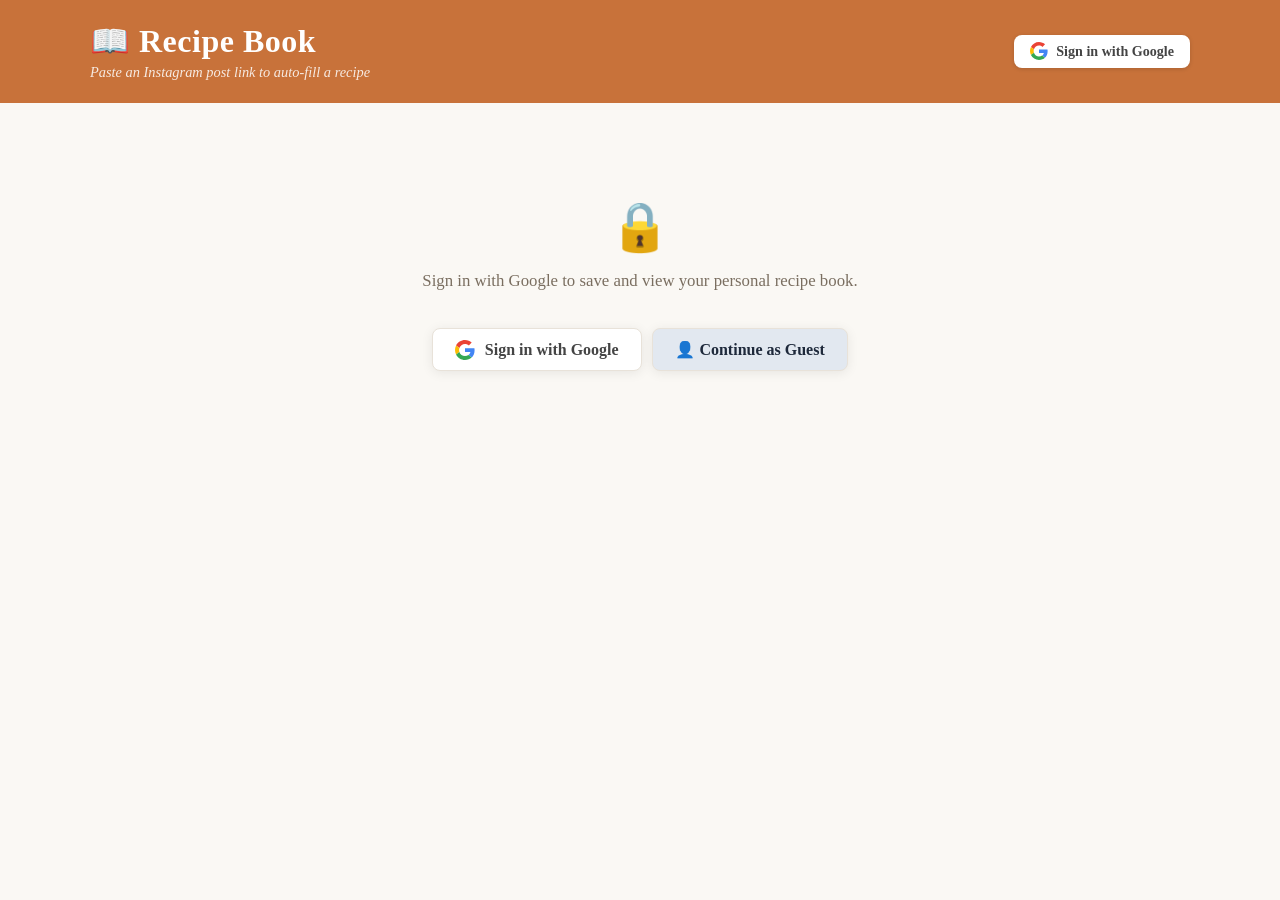
==== templates/index.html @ f4c24b0e "Flatten project structure: move recipebook/ contents to root Removed the leftover CLion nesting — al" ====
<!DOCTYPE html>
<html lang="en">
<head>
  <meta charset="UTF-8" />
  <meta name="viewport" content="width=device-width, initial-scale=1.0" />
  <title>Recipe Book</title>
  <link rel="stylesheet" href="/static/style.css" />
</head>
<body>

  <header>
    <div class="header-inner">
      <div class="header-left">
        <h1>📖 Recipe Book</h1>
        <p class="subtitle">Paste an Instagram post link to auto-fill a recipe</p>
      </div>
      <div class="header-right" id="auth-area">
        <!-- filled by JS -->
      </div>
    </div>
  </header>

  <main>
    <!-- Logged-out banner -->
    <div id="logged-out-banner" class="logged-out-banner" hidden>
      <div class="banner-icon">🔒</div>
      <p>Sign in with Google to save and view your personal recipe book.</p>

      <div style="display: flex; gap: 10px; justify-content: center; margin-top: 15px; flex-wrap: wrap;">
        <a class="google-btn" href="/auth/login">
          <img src="/static/google-icon.svg" alt="" width="20" height="20" />
          Sign in with Google
        </a>

        <a class="google-btn" href="/auth/guest" style="background-color: #e2e8f0; color: #1e293b; text-decoration: none;">
          👤 Continue as Guest
        </a>
      </div>
    </div>

    <!-- Add recipe form (only shown when logged in) -->
    <section class="add-section" id="add-section" hidden>
      <form id="add-form">
        <div class="input-row">
          <input
            id="url-input"
            type="url"
            placeholder="https://www.instagram.com/p/..."
            autocomplete="off"
            required
          />
          <button type="submit" id="add-btn">
            <span class="btn-label">Add Recipe</span>
            <span class="btn-spinner" hidden>⏳</span>
          </button>
        </div>
        <p id="add-error" class="error-msg" hidden></p>
      </form>
    </section>

    <!-- Empty state -->
    <div id="empty-state" class="empty-state" hidden>
      <div class="empty-icon">🥘</div>
      <p>No recipes yet. Paste an Instagram link above to get started!</p>
    </div>

    <!-- Recipe grid -->
    <section id="grid" class="recipe-grid"></section>
  </main>

  <!-- Modal -->
  <div id="modal-overlay" class="modal-overlay" hidden>
    <div class="modal" role="dialog" aria-modal="true">
      <button class="modal-close" id="modal-close" aria-label="Close">✕</button>
      <div id="modal-content"></div>
    </div>
  </div>

  <script src="/static/script.js"></script>
</body>
</html>
---- static/style.css ----
*, *::before, *::after { box-sizing: border-box; margin: 0; padding: 0; }
[hidden] { display: none !important; }

:root {
  --bg: #faf8f4;
  --surface: #ffffff;
  --border: #e8e2d9;
  --accent: #c8723a;
  --accent-dark: #a85a26;
  --text: #2c2416;
  --muted: #7a6e60;
  --radius: 14px;
  --shadow: 0 2px 12px rgba(0,0,0,.08);
  --shadow-lg: 0 8px 32px rgba(0,0,0,.14);
}

body {
  font-family: 'Georgia', serif;
  background: var(--bg);
  color: var(--text);
  min-height: 100vh;
}

/* ── Header ── */
header {
  background: var(--accent);
  color: #fff;
  padding: 1.4rem 2rem;
}
.header-inner {
  max-width: 1100px;
  margin: 0 auto;
  display: flex;
  align-items: center;
  justify-content: space-between;
  gap: 1rem;
  flex-wrap: wrap;
}
.header-left { display: flex; flex-direction: column; gap: .2rem; }
header h1 { font-size: 2rem; letter-spacing: .5px; }
.subtitle { font-size: .9rem; opacity: .85; font-style: italic; }

/* ── Auth area (header right) ── */
.header-right { display: flex; align-items: center; }

.user-chip {
  display: flex;
  align-items: center;
  gap: .6rem;
  background: rgba(255,255,255,.18);
  border-radius: 999px;
  padding: .4rem .9rem .4rem .4rem;
}
.user-chip img {
  width: 32px;
  height: 32px;
  border-radius: 50%;
  border: 2px solid rgba(255,255,255,.5);
  object-fit: cover;
}
.user-chip .user-name {
  font-size: .88rem;
  font-weight: bold;
  color: #fff;
  max-width: 140px;
  overflow: hidden;
  text-overflow: ellipsis;
  white-space: nowrap;
}
.logout-btn {
  margin-left: .5rem;
  background: rgba(255,255,255,.22);
  border: 1px solid rgba(255,255,255,.35);
  color: #fff;
  border-radius: 6px;
  padding: .3rem .75rem;
  font-size: .8rem;
  cursor: pointer;
  text-decoration: none;
  transition: background .15s;
}
.logout-btn:hover { background: rgba(255,255,255,.35); }

.header-login-btn {
  display: flex;
  align-items: center;
  gap: .5rem;
  background: #fff;
  color: #444;
  border-radius: 8px;
  padding: .45rem 1rem;
  font-size: .88rem;
  font-weight: bold;
  text-decoration: none;
  box-shadow: 0 1px 4px rgba(0,0,0,.15);
  transition: box-shadow .15s;
}
.header-login-btn:hover { box-shadow: 0 2px 8px rgba(0,0,0,.22); }

/* ── Logged-out banner ── */
main { max-width: 1100px; margin: 0 auto; padding: 2rem 1.5rem; }

.logged-out-banner {
  text-align: center;
  padding: 4rem 1rem;
  display: flex;
  flex-direction: column;
  align-items: center;
  gap: 1rem;
}
.banner-icon { font-size: 3rem; }
.logged-out-banner p { color: var(--muted); font-size: 1.05rem; }

.google-btn {
  display: inline-flex;
  align-items: center;
  gap: .6rem;
  background: #fff;
  color: #444;
  border: 1px solid var(--border);
  border-radius: 8px;
  padding: .65rem 1.4rem;
  font-size: 1rem;
  font-weight: bold;
  text-decoration: none;
  box-shadow: var(--shadow);
  transition: box-shadow .15s;
  margin-top: .4rem;
  font-family: inherit;
}
.google-btn:hover { box-shadow: var(--shadow-lg); }

/* ── Add form ── */
.add-section {
  background: var(--surface);
  border: 1px solid var(--border);
  border-radius: var(--radius);
  padding: 1.4rem 1.6rem;
  margin-bottom: 2rem;
  box-shadow: var(--shadow);
}

.input-row { display: flex; gap: .75rem; }

.input-row input {
  flex: 1;
  padding: .75rem 1rem;
  border: 1.5px solid var(--border);
  border-radius: 8px;
  font-size: 1rem;
  font-family: monospace;
  background: var(--bg);
  color: var(--text);
  transition: border-color .2s;
}
.input-row input:focus { outline: none; border-color: var(--accent); }

.input-row button {
  padding: .75rem 1.4rem;
  background: var(--accent);
  color: #fff;
  border: none;
  border-radius: 8px;
  font-size: 1rem;
  cursor: pointer;
  white-space: nowrap;
  transition: background .2s;
}
.input-row button:hover { background: var(--accent-dark); }
.input-row button:disabled { opacity: .6; cursor: not-allowed; }

.error-msg { color: #c0392b; margin-top: .6rem; font-size: .9rem; }

/* ── Empty state ── */
.empty-state { text-align: center; padding: 4rem 1rem; color: var(--muted); }
.empty-icon { font-size: 3rem; margin-bottom: .8rem; }

/* ── Recipe grid ── */
.recipe-grid {
  display: grid;
  grid-template-columns: repeat(auto-fill, minmax(280px, 1fr));
  gap: 1.5rem;
}

/* ── Card ── */
.card {
  background: var(--surface);
  border: 1px solid var(--border);
  border-radius: var(--radius);
  overflow: hidden;
  box-shadow: var(--shadow);
  cursor: pointer;
  transition: transform .18s, box-shadow .18s;
  display: flex;
  flex-direction: column;
}
.card:hover { transform: translateY(-3px); box-shadow: var(--shadow-lg); }

.card-thumb {
  width: 100%; aspect-ratio: 1/1; object-fit: cover;
  display: block; background: var(--border);
}
.card-thumb-placeholder {
  width: 100%; aspect-ratio: 1/1;
  display: flex; align-items: center; justify-content: center;
  font-size: 3rem; background: #f0ebe3; color: var(--border);
}

.card-body {
  padding: 1rem 1.1rem 1.1rem;
  flex: 1; display: flex; flex-direction: column; gap: .4rem;
}
.card-title { font-size: 1.05rem; font-weight: bold; line-height: 1.3; }
.card-meta  { font-size: .8rem; color: var(--muted); font-style: italic; }
.card-counts { font-size: .82rem; color: var(--muted); margin-top: auto; padding-top: .6rem; }
.card-delete {
  align-self: flex-end; margin-top: .3rem; background: none; border: none;
  color: #bbb; font-size: .85rem; cursor: pointer; padding: 0; transition: color .15s;
}
.card-delete:hover { color: #c0392b; }

/* ── Modal ── */
.modal-overlay {
  position: fixed; inset: 0; background: rgba(0,0,0,.45);
  display: flex; align-items: center; justify-content: center;
  z-index: 100; padding: 1rem;
}
.modal-overlay[hidden] { display: none; }

.modal {
  background: var(--surface); border-radius: var(--radius);
  max-width: 780px; width: 100%; max-height: 90vh; overflow-y: auto;
  box-shadow: var(--shadow-lg); position: relative; padding: 2rem;
}
.modal-close {
  position: sticky; top: 0; float: right;
  background: var(--bg); border: 1px solid var(--border); border-radius: 50%;
  width: 2rem; height: 2rem; font-size: .9rem; cursor: pointer; color: var(--muted);
  display: flex; align-items: center; justify-content: center;
  transition: background .15s; margin-left: 1rem; margin-bottom: .5rem;
}
.modal-close:hover { background: #fee; color: #c0392b; }

/* ── Modal content ── */
.modal-inner { display: flex; gap: 1.8rem; flex-wrap: wrap; }
.modal-image { flex: 0 0 280px; max-width: 100%; }
.modal-image img { width: 100%; border-radius: 10px; object-fit: cover; }
.modal-image .modal-img-placeholder {
  width: 100%; aspect-ratio: 1/1; background: #f0ebe3; border-radius: 10px;
  display: flex; align-items: center; justify-content: center; font-size: 4rem;
}
.modal-details { flex: 1; min-width: 220px; }
.modal-title { font-size: 1.5rem; font-weight: bold; margin-bottom: .3rem; line-height: 1.25; }
.modal-author { font-size: .85rem; color: var(--muted); font-style: italic; margin-bottom: 1.2rem; }
.modal-author a { color: var(--accent); text-decoration: none; }
.modal-author a:hover { text-decoration: underline; }
.modal-section-title {
  font-size: .75rem; text-transform: uppercase; letter-spacing: 1.5px;
  color: var(--muted); margin-bottom: .5rem; margin-top: 1.2rem;
}

.ingredients-list { list-style: none; display: flex; flex-direction: column; gap: .35rem; }
.ingredients-list li::before { content: '•'; color: var(--accent); font-weight: bold; margin-right: .5rem; }

.steps-list {
  list-style: none; counter-reset: steps;
  display: flex; flex-direction: column; gap: .7rem;
}
.steps-list li { counter-increment: steps; display: flex; gap: .75rem; line-height: 1.5; }
.steps-list li::before {
  content: counter(steps); flex-shrink: 0;
  width: 1.6rem; height: 1.6rem; background: var(--accent); color: #fff;
  border-radius: 50%; font-size: .75rem;
  display: flex; align-items: center; justify-content: center; margin-top: .1rem;
}

.raw-caption {
  font-size: .82rem; color: var(--muted); white-space: pre-wrap;
  background: var(--bg); border: 1px solid var(--border); border-radius: 8px;
  padding: .8rem; max-height: 200px; overflow-y: auto; line-height: 1.6;
}
details > summary {
  cursor: pointer; font-size: .8rem; color: var(--muted);
  margin-top: 1.4rem; user-select: none;
}

/* ── Spinner ── */
@keyframes spin { to { transform: rotate(360deg); } }
.spinning { display: inline-block; animation: spin 1s linear infinite; }

/* ── Responsive ── */
@media (max-width: 600px) {
  .modal-inner { flex-direction: column; }
  .modal-image { flex: none; width: 100%; }
  header h1 { font-size: 1.6rem; }
  .header-inner { flex-direction: column; align-items: flex-start; }
}
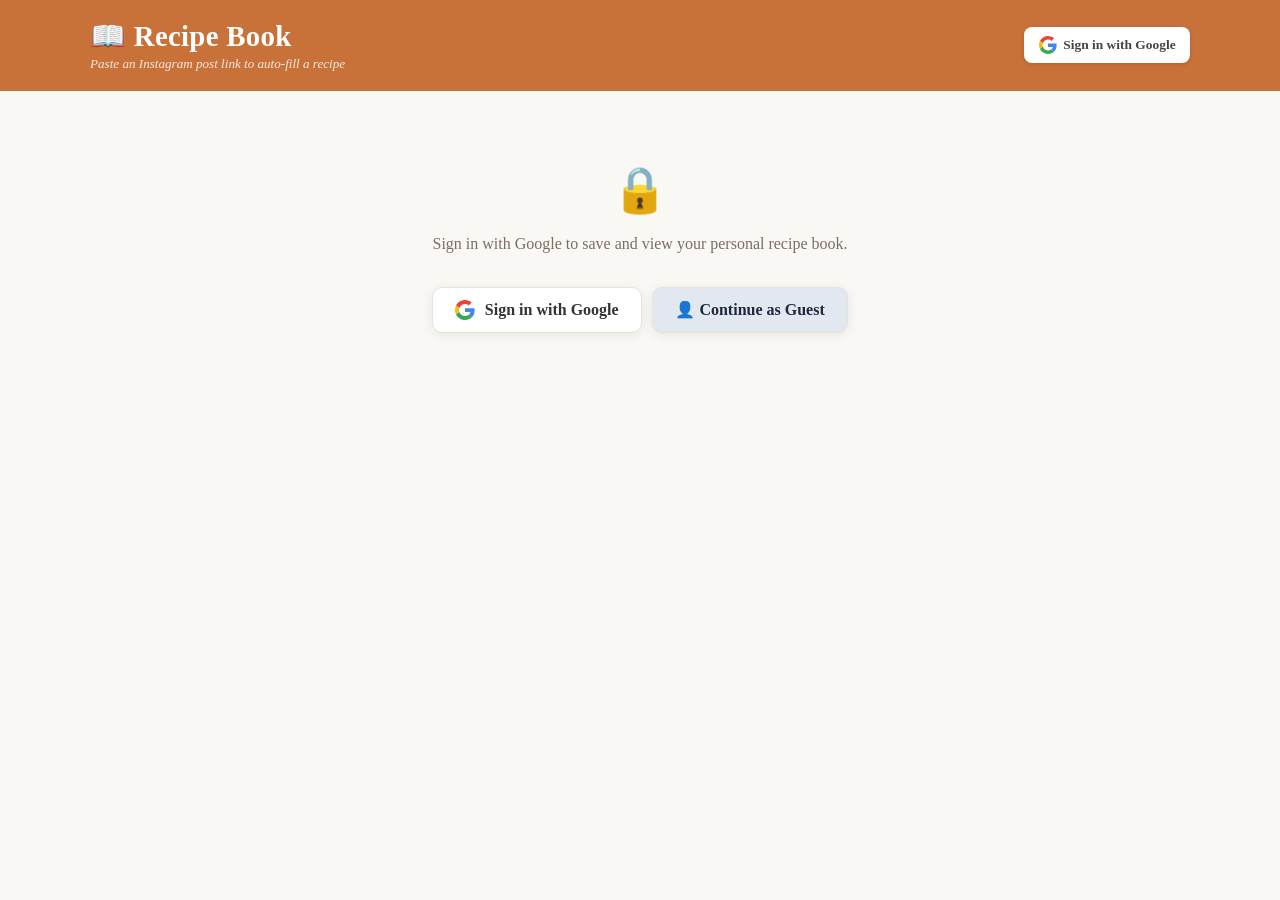
==== commit 8e319610: "Improve mobile layout for iPhone users - viewport-fit=cover + safe-area-inset padding for notch/Dyna" ====
--- a/templates/index.html
+++ b/templates/index.html
@@ -2,7 +2,10 @@
 <html lang="en">
 <head>
   <meta charset="UTF-8" />
-  <meta name="viewport" content="width=device-width, initial-scale=1.0" />
+  <meta name="viewport" content="width=device-width, initial-scale=1.0, viewport-fit=cover" />
+  <meta name="apple-mobile-web-app-capable" content="yes" />
+  <meta name="apple-mobile-web-app-status-bar-style" content="default" />
+  <meta name="theme-color" content="#c8723a" />
   <title>Recipe Book</title>
   <link rel="stylesheet" href="/static/style.css" />
 </head>
--- a/static/style.css
+++ b/static/style.css
@@ -12,20 +12,32 @@
   --radius: 14px;
   --shadow: 0 2px 12px rgba(0,0,0,.08);
   --shadow-lg: 0 8px 32px rgba(0,0,0,.14);
-}
+  /* iPhone safe areas */
+  --safe-top:    env(safe-area-inset-top, 0px);
+  --safe-bottom: env(safe-area-inset-bottom, 0px);
+  --safe-left:   env(safe-area-inset-left, 0px);
+  --safe-right:  env(safe-area-inset-right, 0px);
+}
+
+html { -webkit-text-size-adjust: 100%; }
 
 body {
   font-family: 'Georgia', serif;
   background: var(--bg);
   color: var(--text);
   min-height: 100vh;
+  /* prevent horizontal scroll on mobile */
+  overflow-x: hidden;
 }
 
 /* ── Header ── */
 header {
   background: var(--accent);
   color: #fff;
-  padding: 1.4rem 2rem;
+  padding: 1.2rem 1.5rem;
+  padding-top: calc(1.2rem + var(--safe-top));
+  padding-left:  calc(1.5rem + var(--safe-left));
+  padding-right: calc(1.5rem + var(--safe-right));
 }
 .header-inner {
   max-width: 1100px;
@@ -33,153 +45,145 @@
   display: flex;
   align-items: center;
   justify-content: space-between;
-  gap: 1rem;
-  flex-wrap: wrap;
-}
-.header-left { display: flex; flex-direction: column; gap: .2rem; }
-header h1 { font-size: 2rem; letter-spacing: .5px; }
-.subtitle { font-size: .9rem; opacity: .85; font-style: italic; }
-
-/* ── Auth area (header right) ── */
-.header-right { display: flex; align-items: center; }
+  gap: .75rem;
+}
+.header-left { display: flex; flex-direction: column; gap: .15rem; min-width: 0; }
+header h1 { font-size: 1.8rem; letter-spacing: .3px; white-space: nowrap; }
+.subtitle { font-size: .82rem; opacity: .85; font-style: italic; }
+
+/* ── Auth area ── */
+.header-right { display: flex; align-items: center; flex-shrink: 0; gap: .4rem; }
 
 .user-chip {
   display: flex;
   align-items: center;
-  gap: .6rem;
+  gap: .5rem;
   background: rgba(255,255,255,.18);
   border-radius: 999px;
-  padding: .4rem .9rem .4rem .4rem;
+  padding: .35rem .75rem .35rem .35rem;
 }
 .user-chip img {
-  width: 32px;
-  height: 32px;
+  width: 30px; height: 30px;
   border-radius: 50%;
   border: 2px solid rgba(255,255,255,.5);
   object-fit: cover;
+  flex-shrink: 0;
 }
 .user-chip .user-name {
-  font-size: .88rem;
-  font-weight: bold;
-  color: #fff;
-  max-width: 140px;
-  overflow: hidden;
-  text-overflow: ellipsis;
-  white-space: nowrap;
+  font-size: .82rem; font-weight: bold; color: #fff;
+  max-width: 120px; overflow: hidden;
+  text-overflow: ellipsis; white-space: nowrap;
 }
 .logout-btn {
-  margin-left: .5rem;
   background: rgba(255,255,255,.22);
   border: 1px solid rgba(255,255,255,.35);
-  color: #fff;
-  border-radius: 6px;
-  padding: .3rem .75rem;
-  font-size: .8rem;
-  cursor: pointer;
-  text-decoration: none;
+  color: #fff; border-radius: 6px;
+  padding: .4rem .7rem; font-size: .78rem;
+  cursor: pointer; text-decoration: none;
   transition: background .15s;
+  white-space: nowrap;
+  /* min tap target */
+  min-height: 36px; display: flex; align-items: center;
 }
 .logout-btn:hover { background: rgba(255,255,255,.35); }
 
 .header-login-btn {
-  display: flex;
-  align-items: center;
-  gap: .5rem;
-  background: #fff;
-  color: #444;
-  border-radius: 8px;
-  padding: .45rem 1rem;
-  font-size: .88rem;
-  font-weight: bold;
+  display: flex; align-items: center; gap: .4rem;
+  background: #fff; color: #444;
+  border-radius: 8px; padding: .4rem .9rem;
+  font-size: .84rem; font-weight: bold;
   text-decoration: none;
   box-shadow: 0 1px 4px rgba(0,0,0,.15);
-  transition: box-shadow .15s;
-}
-.header-login-btn:hover { box-shadow: 0 2px 8px rgba(0,0,0,.22); }
+  white-space: nowrap;
+  min-height: 36px;
+}
+
+/* ── Main content ── */
+main {
+  max-width: 1100px;
+  margin: 0 auto;
+  padding: 1.5rem 1rem;
+  padding-left:  calc(1rem + var(--safe-left));
+  padding-right: calc(1rem + var(--safe-right));
+  padding-bottom: calc(1.5rem + var(--safe-bottom));
+}
 
 /* ── Logged-out banner ── */
-main { max-width: 1100px; margin: 0 auto; padding: 2rem 1.5rem; }
-
 .logged-out-banner {
   text-align: center;
-  padding: 4rem 1rem;
-  display: flex;
-  flex-direction: column;
-  align-items: center;
-  gap: 1rem;
-}
-.banner-icon { font-size: 3rem; }
-.logged-out-banner p { color: var(--muted); font-size: 1.05rem; }
+  padding: 3rem 1rem;
+  display: flex; flex-direction: column; align-items: center; gap: 1rem;
+}
+.banner-icon { font-size: 2.8rem; }
+.logged-out-banner p { color: var(--muted); font-size: 1rem; line-height: 1.5; }
 
 .google-btn {
-  display: inline-flex;
-  align-items: center;
-  gap: .6rem;
-  background: #fff;
-  color: #444;
-  border: 1px solid var(--border);
-  border-radius: 8px;
-  padding: .65rem 1.4rem;
-  font-size: 1rem;
-  font-weight: bold;
+  display: inline-flex; align-items: center; gap: .6rem;
+  background: #fff; color: #333;
+  border: 1px solid var(--border); border-radius: 10px;
+  padding: .75rem 1.4rem;
+  font-size: 1rem; font-weight: bold;
   text-decoration: none;
   box-shadow: var(--shadow);
-  transition: box-shadow .15s;
-  margin-top: .4rem;
+  /* min tap target 44px */
+  min-height: 44px;
   font-family: inherit;
-}
-.google-btn:hover { box-shadow: var(--shadow-lg); }
+  -webkit-tap-highlight-color: transparent;
+}
+.google-btn:active { opacity: .85; }
 
 /* ── Add form ── */
 .add-section {
   background: var(--surface);
   border: 1px solid var(--border);
   border-radius: var(--radius);
-  padding: 1.4rem 1.6rem;
-  margin-bottom: 2rem;
+  padding: 1.1rem 1.2rem;
+  margin-bottom: 1.5rem;
   box-shadow: var(--shadow);
 }
 
-.input-row { display: flex; gap: .75rem; }
+.input-row { display: flex; gap: .6rem; }
 
 .input-row input {
   flex: 1;
-  padding: .75rem 1rem;
+  padding: .8rem 1rem;
   border: 1.5px solid var(--border);
   border-radius: 8px;
-  font-size: 1rem;
+  /* 16px minimum prevents iOS zoom-on-focus */
+  font-size: 16px;
   font-family: monospace;
   background: var(--bg);
   color: var(--text);
   transition: border-color .2s;
+  min-width: 0;
 }
 .input-row input:focus { outline: none; border-color: var(--accent); }
 
 .input-row button {
-  padding: .75rem 1.4rem;
-  background: var(--accent);
-  color: #fff;
-  border: none;
-  border-radius: 8px;
-  font-size: 1rem;
-  cursor: pointer;
+  padding: .8rem 1.2rem;
+  background: var(--accent); color: #fff;
+  border: none; border-radius: 8px;
+  font-size: .95rem; cursor: pointer;
   white-space: nowrap;
+  min-height: 44px;
   transition: background .2s;
-}
-.input-row button:hover { background: var(--accent-dark); }
+  -webkit-tap-highlight-color: transparent;
+}
+.input-row button:hover  { background: var(--accent-dark); }
+.input-row button:active { opacity: .85; }
 .input-row button:disabled { opacity: .6; cursor: not-allowed; }
 
 .error-msg { color: #c0392b; margin-top: .6rem; font-size: .9rem; }
 
 /* ── Empty state ── */
-.empty-state { text-align: center; padding: 4rem 1rem; color: var(--muted); }
-.empty-icon { font-size: 3rem; margin-bottom: .8rem; }
+.empty-state { text-align: center; padding: 3rem 1rem; color: var(--muted); }
+.empty-icon { font-size: 2.8rem; margin-bottom: .8rem; }
 
 /* ── Recipe grid ── */
 .recipe-grid {
   display: grid;
-  grid-template-columns: repeat(auto-fill, minmax(280px, 1fr));
-  gap: 1.5rem;
+  grid-template-columns: repeat(auto-fill, minmax(260px, 1fr));
+  gap: 1.2rem;
 }
 
 /* ── Card ── */
@@ -191,10 +195,13 @@
   box-shadow: var(--shadow);
   cursor: pointer;
   transition: transform .18s, box-shadow .18s;
-  display: flex;
-  flex-direction: column;
-}
-.card:hover { transform: translateY(-3px); box-shadow: var(--shadow-lg); }
+  display: flex; flex-direction: column;
+  -webkit-tap-highlight-color: transparent;
+}
+@media (hover: hover) {
+  .card:hover { transform: translateY(-3px); box-shadow: var(--shadow-lg); }
+}
+.card:active { opacity: .92; }
 
 .card-thumb {
   width: 100%; aspect-ratio: 1/1; object-fit: cover;
@@ -203,95 +210,194 @@
 .card-thumb-placeholder {
   width: 100%; aspect-ratio: 1/1;
   display: flex; align-items: center; justify-content: center;
-  font-size: 3rem; background: #f0ebe3; color: var(--border);
-}
-
+  font-size: 3rem; background: #f0ebe3;
+}
 .card-body {
-  padding: 1rem 1.1rem 1.1rem;
-  flex: 1; display: flex; flex-direction: column; gap: .4rem;
-}
-.card-title { font-size: 1.05rem; font-weight: bold; line-height: 1.3; }
-.card-meta  { font-size: .8rem; color: var(--muted); font-style: italic; }
-.card-counts { font-size: .82rem; color: var(--muted); margin-top: auto; padding-top: .6rem; }
+  padding: .9rem 1rem 1rem;
+  flex: 1; display: flex; flex-direction: column; gap: .35rem;
+}
+.card-title  { font-size: 1rem; font-weight: bold; line-height: 1.3; }
+.card-meta   { font-size: .78rem; color: var(--muted); font-style: italic; }
+.card-counts { font-size: .78rem; color: var(--muted); margin-top: auto; padding-top: .5rem; }
 .card-delete {
-  align-self: flex-end; margin-top: .3rem; background: none; border: none;
-  color: #bbb; font-size: .85rem; cursor: pointer; padding: 0; transition: color .15s;
+  align-self: flex-end; margin-top: .3rem;
+  background: none; border: none; color: #bbb;
+  font-size: .82rem; cursor: pointer; padding: 4px;
+  /* big enough tap target */
+  min-width: 44px; min-height: 32px;
+  display: flex; align-items: center; justify-content: flex-end;
+  -webkit-tap-highlight-color: transparent;
 }
 .card-delete:hover { color: #c0392b; }
 
 /* ── Modal ── */
 .modal-overlay {
-  position: fixed; inset: 0; background: rgba(0,0,0,.45);
+  position: fixed; inset: 0;
+  background: rgba(0,0,0,.5);
+  display: flex; align-items: flex-end;   /* bottom-sheet on mobile */
+  justify-content: center;
+  z-index: 100;
+  /* let content scroll, not this layer */
+  overscroll-behavior: contain;
+}
+
+.modal {
+  background: var(--surface);
+  width: 100%;
+  max-height: 92dvh;           /* dynamic viewport height (iOS Safari) */
+  overflow-y: auto;
+  -webkit-overflow-scrolling: touch;
+  border-radius: var(--radius) var(--radius) 0 0;
+  box-shadow: var(--shadow-lg);
+  position: relative;
+  padding: 1.2rem 1.2rem calc(1.2rem + var(--safe-bottom));
+  overscroll-behavior: contain;
+}
+
+/* drag handle hint */
+.modal::before {
+  content: '';
+  display: block;
+  width: 36px; height: 4px;
+  background: var(--border);
+  border-radius: 2px;
+  margin: 0 auto .8rem;
+}
+
+.modal-close {
+  position: absolute; top: 1rem; right: 1rem;
+  background: var(--bg); border: 1px solid var(--border);
+  border-radius: 50%;
+  /* 44×44 tap target */
+  width: 2.4rem; height: 2.4rem;
+  font-size: .9rem; cursor: pointer; color: var(--muted);
   display: flex; align-items: center; justify-content: center;
-  z-index: 100; padding: 1rem;
-}
-.modal-overlay[hidden] { display: none; }
-
-.modal {
-  background: var(--surface); border-radius: var(--radius);
-  max-width: 780px; width: 100%; max-height: 90vh; overflow-y: auto;
-  box-shadow: var(--shadow-lg); position: relative; padding: 2rem;
-}
-.modal-close {
-  position: sticky; top: 0; float: right;
-  background: var(--bg); border: 1px solid var(--border); border-radius: 50%;
-  width: 2rem; height: 2rem; font-size: .9rem; cursor: pointer; color: var(--muted);
-  display: flex; align-items: center; justify-content: center;
-  transition: background .15s; margin-left: 1rem; margin-bottom: .5rem;
-}
-.modal-close:hover { background: #fee; color: #c0392b; }
+  -webkit-tap-highlight-color: transparent;
+}
+.modal-close:active { background: #fee; color: #c0392b; }
 
 /* ── Modal content ── */
-.modal-inner { display: flex; gap: 1.8rem; flex-wrap: wrap; }
-.modal-image { flex: 0 0 280px; max-width: 100%; }
+.modal-inner { display: flex; gap: 1.5rem; flex-wrap: wrap; margin-top: .5rem; }
+.modal-image { flex: 0 0 240px; max-width: 100%; }
 .modal-image img { width: 100%; border-radius: 10px; object-fit: cover; }
 .modal-image .modal-img-placeholder {
-  width: 100%; aspect-ratio: 1/1; background: #f0ebe3; border-radius: 10px;
-  display: flex; align-items: center; justify-content: center; font-size: 4rem;
-}
-.modal-details { flex: 1; min-width: 220px; }
-.modal-title { font-size: 1.5rem; font-weight: bold; margin-bottom: .3rem; line-height: 1.25; }
-.modal-author { font-size: .85rem; color: var(--muted); font-style: italic; margin-bottom: 1.2rem; }
+  width: 100%; aspect-ratio: 1/1; background: #f0ebe3;
+  border-radius: 10px; display: flex;
+  align-items: center; justify-content: center; font-size: 4rem;
+}
+.modal-details { flex: 1; min-width: 200px; }
+.modal-title  { font-size: 1.35rem; font-weight: bold; margin-bottom: .25rem; line-height: 1.25; }
+.modal-author { font-size: .82rem; color: var(--muted); font-style: italic; margin-bottom: 1rem; }
 .modal-author a { color: var(--accent); text-decoration: none; }
-.modal-author a:hover { text-decoration: underline; }
+
+/* ── Recipe sections ── */
+.recipe-two-col {
+  display: grid;
+  grid-template-columns: 1fr 1fr;
+  gap: 1rem;
+  margin-top: .5rem;
+}
+.recipe-section {
+  background: var(--bg);
+  border: 1px solid var(--border);
+  border-radius: 10px;
+  padding: .9rem 1rem;
+}
 .modal-section-title {
-  font-size: .75rem; text-transform: uppercase; letter-spacing: 1.5px;
-  color: var(--muted); margin-bottom: .5rem; margin-top: 1.2rem;
-}
-
-.ingredients-list { list-style: none; display: flex; flex-direction: column; gap: .35rem; }
-.ingredients-list li::before { content: '•'; color: var(--accent); font-weight: bold; margin-right: .5rem; }
-
-.steps-list {
-  list-style: none; counter-reset: steps;
-  display: flex; flex-direction: column; gap: .7rem;
-}
-.steps-list li { counter-increment: steps; display: flex; gap: .75rem; line-height: 1.5; }
-.steps-list li::before {
-  content: counter(steps); flex-shrink: 0;
-  width: 1.6rem; height: 1.6rem; background: var(--accent); color: #fff;
-  border-radius: 50%; font-size: .75rem;
-  display: flex; align-items: center; justify-content: center; margin-top: .1rem;
+  font-size: .68rem; text-transform: uppercase; letter-spacing: 1.4px;
+  color: var(--muted); margin-bottom: .75rem; font-family: sans-serif;
+}
+
+/* Ingredients */
+.ingredients-list { list-style: none; display: flex; flex-direction: column; gap: .4rem; }
+.ingredients-list li {
+  display: flex; align-items: baseline; gap: .45rem;
+  font-size: .9rem; line-height: 1.45;
+}
+.ingredients-list li::before { content: '•'; color: var(--accent); font-weight: bold; flex-shrink: 0; }
+.ingredients-list li.ing-subsection {
+  font-weight: bold; color: var(--accent-dark);
+  font-size: .75rem; text-transform: uppercase; letter-spacing: .8px;
+  margin-top: .6rem; padding-top: .6rem;
+  border-top: 1px solid var(--border);
+}
+.ingredients-list li.ing-subsection::before { content: ''; }
+
+/* Steps */
+.steps-list { list-style: none; display: flex; flex-direction: column; gap: .75rem; }
+.steps-list li { display: flex; gap: .7rem; line-height: 1.5; font-size: .9rem; }
+.step-num {
+  flex-shrink: 0;
+  width: 1.55rem; height: 1.55rem;
+  background: var(--accent); color: #fff; border-radius: 50%;
+  font-size: .7rem; font-family: sans-serif;
+  display: flex; align-items: center; justify-content: center;
+  margin-top: .15rem;
+}
+.steps-list li.step-subsection {
+  font-weight: bold; color: var(--accent-dark);
+  font-size: .75rem; text-transform: uppercase; letter-spacing: .8px;
+  margin-top: .6rem; padding-top: .6rem;
+  border-top: 1px solid var(--border);
 }
 
 .raw-caption {
   font-size: .82rem; color: var(--muted); white-space: pre-wrap;
   background: var(--bg); border: 1px solid var(--border); border-radius: 8px;
-  padding: .8rem; max-height: 200px; overflow-y: auto; line-height: 1.6;
+  padding: .8rem; max-height: 180px; overflow-y: auto; line-height: 1.6;
 }
 details > summary {
   cursor: pointer; font-size: .8rem; color: var(--muted);
-  margin-top: 1.4rem; user-select: none;
+  margin-top: 1.2rem; user-select: none;
+  min-height: 44px; display: flex; align-items: center;
 }
 
 /* ── Spinner ── */
 @keyframes spin { to { transform: rotate(360deg); } }
 .spinning { display: inline-block; animation: spin 1s linear infinite; }
 
-/* ── Responsive ── */
+/* ── Mobile (≤ 600px) ── */
 @media (max-width: 600px) {
-  .modal-inner { flex-direction: column; }
-  .modal-image { flex: none; width: 100%; }
-  header h1 { font-size: 1.6rem; }
-  .header-inner { flex-direction: column; align-items: flex-start; }
-}
+  header h1 { font-size: 1.45rem; }
+  .subtitle  { display: none; }
+  /* hide header login btn — banner already has sign-in buttons */
+  .header-login-btn { display: none; }
+  /* signed-in: just show avatar + sign out, hide name */
+  .user-chip .user-name { display: none; }
+
+  /* form: stack input above button */
+  .input-row { flex-direction: column; }
+  .input-row button { width: 100%; justify-content: center; }
+
+  /* single-column card grid */
+  .recipe-grid { grid-template-columns: 1fr 1fr; gap: .8rem; }
+
+  /* modal fills most of screen */
+  .modal { padding: 1rem 1rem calc(1rem + var(--safe-bottom)); }
+
+  /* stack image above details */
+  .modal-inner { flex-direction: column; gap: 1rem; }
+  .modal-image { width: 100%; max-height: 220px; overflow: hidden; border-radius: 10px; }
+  .modal-image img { aspect-ratio: 16/9; border-radius: 10px; }
+
+  /* single column recipe sections */
+  .recipe-two-col { grid-template-columns: 1fr; }
+}
+
+/* ── Very small (≤ 380px, iPhone SE) ── */
+@media (max-width: 380px) {
+  .recipe-grid { grid-template-columns: 1fr; }
+  header h1 { font-size: 1.3rem; }
+}
+
+/* ── Tablet / desktop: centre modal ── */
+@media (min-width: 601px) {
+  .modal-overlay { align-items: center; padding: 1rem; }
+  .modal {
+    border-radius: var(--radius);
+    max-width: 960px;
+    max-height: 90vh;
+    padding: 2rem;
+  }
+  .modal::before { display: none; }   /* no drag handle on desktop */
+}
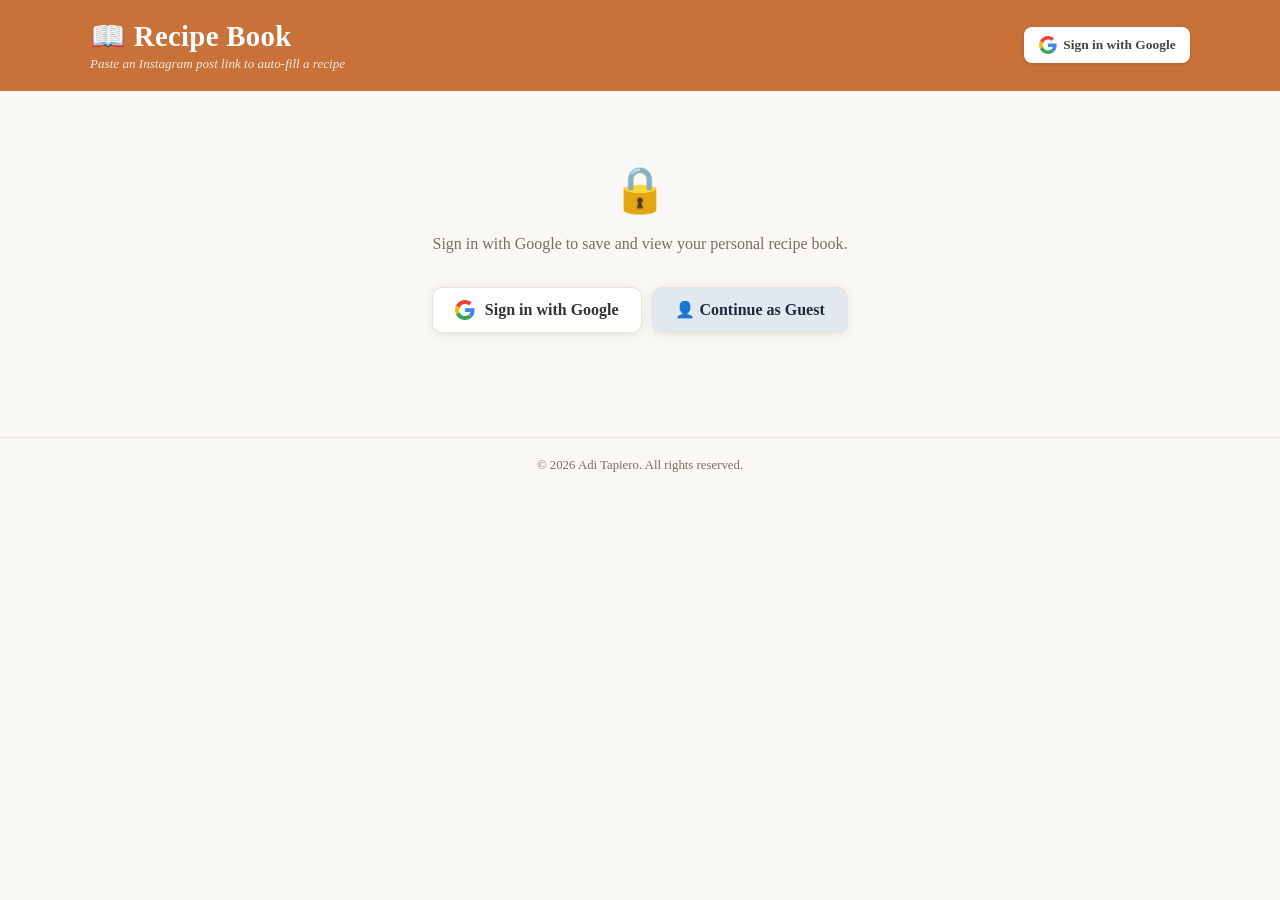
==== commit 8e9d659e: "Add copyright footer Adds a styled footer at the bottom of every page showing "© <year> Adi Tapiero." ====
--- a/templates/index.html
+++ b/templates/index.html
@@ -47,7 +47,8 @@
         <div class="input-row">
           <input
             id="url-input"
-            type="url"
+            type="text"
+            inputmode="url"
             placeholder="https://www.instagram.com/p/..."
             autocomplete="off"
             required
@@ -80,5 +81,10 @@
   </div>
 
   <script src="/static/script.js"></script>
+
+  <footer class="site-footer">
+    <p>&copy; <span id="footer-year"></span> Adi Tapiero. All rights reserved.</p>
+  </footer>
+  <script>document.getElementById("footer-year").textContent = new Date().getFullYear();</script>
 </body>
 </html>
--- a/static/style.css
+++ b/static/style.css
@@ -384,6 +384,16 @@
   .recipe-two-col { grid-template-columns: 1fr; }
 }
 
+/* ── Footer ── */
+.site-footer {
+  text-align: center;
+  padding: 1.25rem 1rem calc(1.25rem + var(--safe-bottom));
+  font-size: 0.8rem;
+  color: var(--muted);
+  border-top: 1px solid var(--border);
+  margin-top: 2rem;
+}
+
 /* ── Very small (≤ 380px, iPhone SE) ── */
 @media (max-width: 380px) {
   .recipe-grid { grid-template-columns: 1fr; }
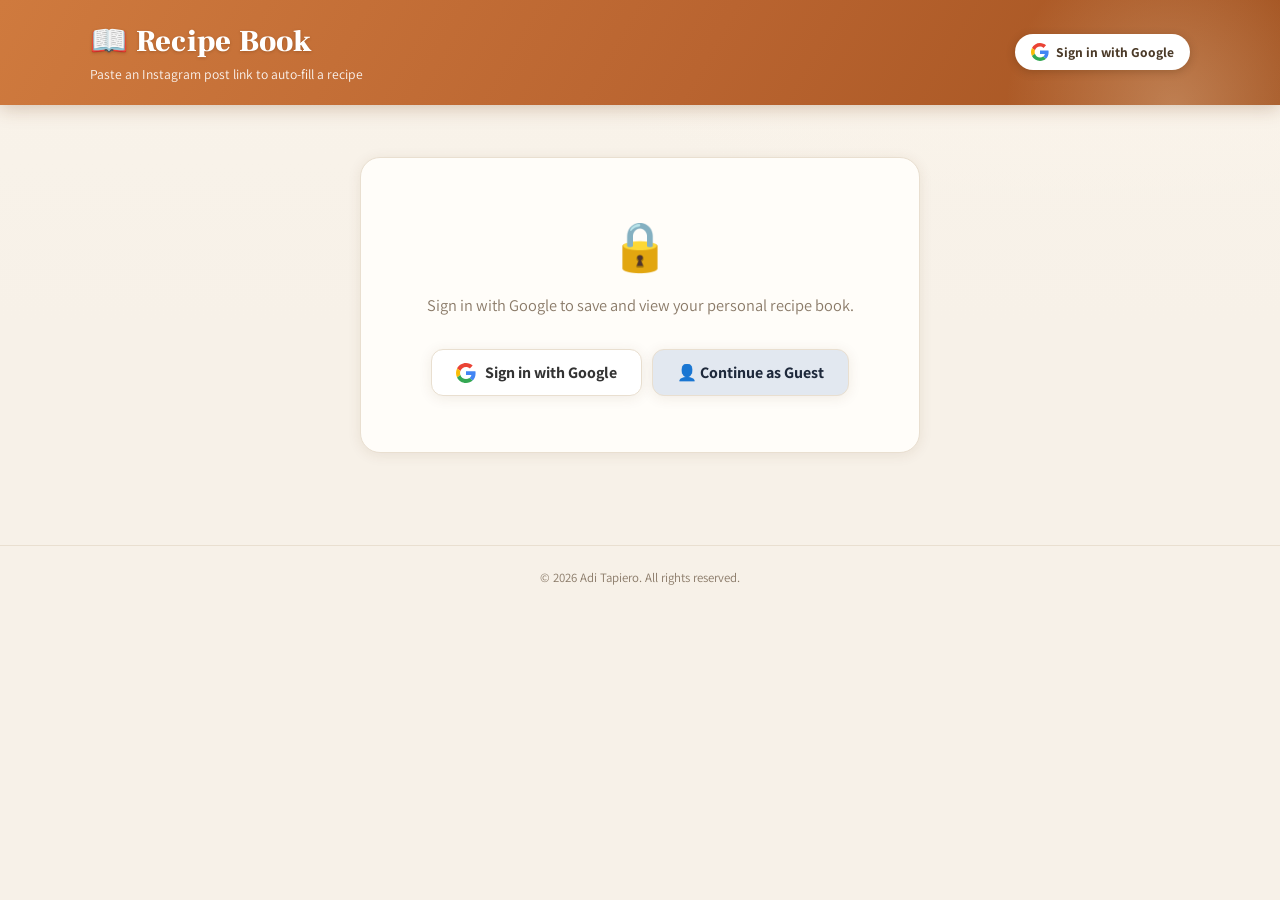
==== commit bb82381e: "Redesign: Hebrew fonts, warm gradients, card animations" ====
--- a/templates/index.html
+++ b/templates/index.html
@@ -7,6 +7,20 @@
   <meta name="apple-mobile-web-app-status-bar-style" content="default" />
   <meta name="theme-color" content="#c8723a" />
   <title>Recipe Book</title>
+
+  <!-- Fonts: Frank Ruhl Libre (headings) + Assistant (body) — both support Hebrew -->
+  <link rel="preconnect" href="https://fonts.googleapis.com" />
+  <link rel="preconnect" href="https://fonts.gstatic.com" crossorigin />
+  <link href="https://fonts.googleapis.com/css2?family=Assistant:wght@400;600;700&family=Frank+Ruhl+Libre:wght@500;700;900&display=swap" rel="stylesheet" />
+
+  <!-- Google Analytics -->
+  <script async src="https://www.googletagmanager.com/gtag/js?id=G-5V1FXN5BQN"></script>
+  <script>
+    window.dataLayer = window.dataLayer || [];
+    function gtag(){dataLayer.push(arguments);}
+    gtag('js', new Date());
+    gtag('config', 'G-5V1FXN5BQN');
+  </script>
   <link rel="stylesheet" href="/static/style.css" />
 </head>
 <body>
@@ -60,6 +74,22 @@
         </div>
         <p id="add-error" class="error-msg" hidden></p>
       </form>
+
+      <!-- Manual caption fallback (shown when Instagram is blocked) -->
+      <div id="manual-fallback" hidden>
+        <p class="manual-fallback-label">
+          Paste the post caption below and we'll parse it for you:
+        </p>
+        <textarea
+          id="manual-caption"
+          rows="6"
+          placeholder="Paste the Instagram post caption here…"
+        ></textarea>
+        <div class="manual-fallback-actions">
+          <button id="manual-submit" class="btn-primary">Parse & Save Recipe</button>
+          <button id="manual-cancel" class="btn-ghost">Cancel</button>
+        </div>
+      </div>
     </section>
 
     <!-- Empty state -->
--- a/static/style.css
+++ b/static/style.css
@@ -1,17 +1,26 @@
 *, *::before, *::after { box-sizing: border-box; margin: 0; padding: 0; }
 [hidden] { display: none !important; }
 
+/* ── RTL support ── */
+[dir="rtl"] { text-align: right; }
+[dir="rtl"].ingredients-list,
+[dir="rtl"].steps-list { padding-inline-start: 0; padding-inline-end: 1.4rem; }
+[dir="rtl"] .step-num { margin-right: 0; margin-left: 0.6rem; }
+
 :root {
-  --bg: #faf8f4;
-  --surface: #ffffff;
-  --border: #e8e2d9;
-  --accent: #c8723a;
-  --accent-dark: #a85a26;
-  --text: #2c2416;
-  --muted: #7a6e60;
-  --radius: 14px;
-  --shadow: 0 2px 12px rgba(0,0,0,.08);
-  --shadow-lg: 0 8px 32px rgba(0,0,0,.14);
+  --bg: #f7f1e8;
+  --surface: #fffdf9;
+  --border: #e9dfd0;
+  --accent: #c46f34;
+  --accent-dark: #9e5522;
+  --accent-soft: #f7e8d9;
+  --text: #2b2115;
+  --muted: #8a7a68;
+  --radius: 16px;
+  --shadow: 0 2px 14px rgba(90, 55, 20, .09);
+  --shadow-lg: 0 14px 44px rgba(90, 55, 20, .18);
+  --font-display: 'Frank Ruhl Libre', Georgia, serif;
+  --font-body: 'Assistant', -apple-system, 'Segoe UI', sans-serif;
   /* iPhone safe areas */
   --safe-top:    env(safe-area-inset-top, 0px);
   --safe-bottom: env(safe-area-inset-bottom, 0px);
@@ -22,22 +31,41 @@
 html { -webkit-text-size-adjust: 100%; }
 
 body {
-  font-family: 'Georgia', serif;
-  background: var(--bg);
+  font-family: var(--font-body);
+  background:
+    radial-gradient(1200px 500px at 85% -10%, #fdf6ec 0%, transparent 60%),
+    linear-gradient(180deg, #f9f3ea 0%, var(--bg) 320px);
   color: var(--text);
   min-height: 100vh;
-  /* prevent horizontal scroll on mobile */
   overflow-x: hidden;
+}
+
+/* Accessible focus rings */
+a:focus-visible, button:focus-visible, input:focus-visible, textarea:focus-visible {
+  outline: 2px solid var(--accent);
+  outline-offset: 2px;
 }
 
 /* ── Header ── */
 header {
-  background: var(--accent);
+  background: linear-gradient(120deg, #cf7a3e 0%, #b96430 55%, #a2521f 100%);
   color: #fff;
-  padding: 1.2rem 1.5rem;
-  padding-top: calc(1.2rem + var(--safe-top));
+  padding: 1.4rem 1.5rem;
+  padding-top: calc(1.4rem + var(--safe-top));
   padding-left:  calc(1.5rem + var(--safe-left));
   padding-right: calc(1.5rem + var(--safe-right));
+  position: relative;
+  overflow: hidden;
+  box-shadow: 0 3px 18px rgba(120, 65, 20, .28);
+}
+/* soft decorative glow */
+header::after {
+  content: '';
+  position: absolute;
+  top: -60%; right: -5%;
+  width: 340px; height: 340px;
+  background: radial-gradient(circle, rgba(255,235,205,.28) 0%, transparent 70%);
+  pointer-events: none;
 }
 .header-inner {
   max-width: 1100px;
@@ -46,147 +74,241 @@
   align-items: center;
   justify-content: space-between;
   gap: .75rem;
-}
-.header-left { display: flex; flex-direction: column; gap: .15rem; min-width: 0; }
-header h1 { font-size: 1.8rem; letter-spacing: .3px; white-space: nowrap; }
-.subtitle { font-size: .82rem; opacity: .85; font-style: italic; }
+  position: relative;
+  z-index: 1;
+}
+.header-left { display: flex; flex-direction: column; gap: .2rem; min-width: 0; }
+header h1 {
+  font-family: var(--font-display);
+  font-weight: 900;
+  font-size: 1.9rem;
+  letter-spacing: .3px;
+  white-space: nowrap;
+  text-shadow: 0 1px 3px rgba(90, 45, 10, .3);
+}
+.subtitle { font-size: .85rem; opacity: .92; font-weight: 400; }
 
 /* ── Auth area ── */
-.header-right { display: flex; align-items: center; flex-shrink: 0; gap: .4rem; }
+.header-right { display: flex; align-items: center; flex-shrink: 0; gap: .45rem; }
 
 .user-chip {
   display: flex;
   align-items: center;
   gap: .5rem;
-  background: rgba(255,255,255,.18);
+  background: rgba(255,255,255,.16);
+  border: 1px solid rgba(255,255,255,.22);
+  backdrop-filter: blur(4px);
   border-radius: 999px;
-  padding: .35rem .75rem .35rem .35rem;
+  padding: .35rem .8rem .35rem .35rem;
 }
 .user-chip img {
   width: 30px; height: 30px;
   border-radius: 50%;
-  border: 2px solid rgba(255,255,255,.5);
+  border: 2px solid rgba(255,255,255,.55);
   object-fit: cover;
   flex-shrink: 0;
 }
 .user-chip .user-name {
-  font-size: .82rem; font-weight: bold; color: #fff;
+  font-size: .84rem; font-weight: 600; color: #fff;
   max-width: 120px; overflow: hidden;
   text-overflow: ellipsis; white-space: nowrap;
 }
 .logout-btn {
-  background: rgba(255,255,255,.22);
-  border: 1px solid rgba(255,255,255,.35);
-  color: #fff; border-radius: 6px;
-  padding: .4rem .7rem; font-size: .78rem;
+  background: rgba(255,255,255,.18);
+  border: 1px solid rgba(255,255,255,.32);
+  color: #fff; border-radius: 999px;
+  padding: .4rem .85rem; font-size: .8rem; font-weight: 600;
   cursor: pointer; text-decoration: none;
   transition: background .15s;
   white-space: nowrap;
-  /* min tap target */
   min-height: 36px; display: flex; align-items: center;
 }
-.logout-btn:hover { background: rgba(255,255,255,.35); }
+.logout-btn:hover { background: rgba(255,255,255,.32); }
 
 .header-login-btn {
-  display: flex; align-items: center; gap: .4rem;
-  background: #fff; color: #444;
-  border-radius: 8px; padding: .4rem .9rem;
-  font-size: .84rem; font-weight: bold;
+  display: flex; align-items: center; gap: .45rem;
+  background: #fff; color: #4b3a28;
+  border-radius: 999px; padding: .45rem 1rem;
+  font-size: .85rem; font-weight: 700;
   text-decoration: none;
-  box-shadow: 0 1px 4px rgba(0,0,0,.15);
+  box-shadow: 0 2px 8px rgba(60, 30, 5, .25);
   white-space: nowrap;
   min-height: 36px;
-}
+  transition: transform .15s, box-shadow .15s;
+}
+.header-login-btn:hover { transform: translateY(-1px); box-shadow: 0 4px 12px rgba(60, 30, 5, .3); }
 
 /* ── Main content ── */
 main {
   max-width: 1100px;
   margin: 0 auto;
-  padding: 1.5rem 1rem;
+  padding: 1.75rem 1rem;
   padding-left:  calc(1rem + var(--safe-left));
   padding-right: calc(1rem + var(--safe-right));
-  padding-bottom: calc(1.5rem + var(--safe-bottom));
+  padding-bottom: calc(1.75rem + var(--safe-bottom));
 }
 
 /* ── Logged-out banner ── */
 .logged-out-banner {
   text-align: center;
-  padding: 3rem 1rem;
+  padding: 3.5rem 1.5rem;
   display: flex; flex-direction: column; align-items: center; gap: 1rem;
-}
-.banner-icon { font-size: 2.8rem; }
-.logged-out-banner p { color: var(--muted); font-size: 1rem; line-height: 1.5; }
+  background: var(--surface);
+  border: 1px solid var(--border);
+  border-radius: calc(var(--radius) + 4px);
+  box-shadow: var(--shadow);
+  max-width: 560px;
+  margin: 1.5rem auto;
+}
+.banner-icon { font-size: 3rem; }
+.logged-out-banner p { color: var(--muted); font-size: 1.02rem; line-height: 1.55; }
 
 .google-btn {
   display: inline-flex; align-items: center; gap: .6rem;
   background: #fff; color: #333;
-  border: 1px solid var(--border); border-radius: 10px;
-  padding: .75rem 1.4rem;
-  font-size: 1rem; font-weight: bold;
+  border: 1px solid var(--border); border-radius: 12px;
+  padding: .75rem 1.5rem;
+  font-size: 1rem; font-weight: 700;
   text-decoration: none;
   box-shadow: var(--shadow);
-  /* min tap target 44px */
   min-height: 44px;
   font-family: inherit;
   -webkit-tap-highlight-color: transparent;
-}
-.google-btn:active { opacity: .85; }
+  transition: transform .15s, box-shadow .15s;
+}
+.google-btn:hover  { transform: translateY(-1px); box-shadow: var(--shadow-lg); }
+.google-btn:active { opacity: .85; transform: none; }
 
 /* ── Add form ── */
 .add-section {
   background: var(--surface);
   border: 1px solid var(--border);
   border-radius: var(--radius);
-  padding: 1.1rem 1.2rem;
-  margin-bottom: 1.5rem;
+  padding: 1.2rem 1.3rem;
+  margin-bottom: 1.75rem;
   box-shadow: var(--shadow);
 }
 
-.input-row { display: flex; gap: .6rem; }
+.input-row { display: flex; gap: .65rem; }
 
 .input-row input {
   flex: 1;
-  padding: .8rem 1rem;
+  padding: .85rem 1.05rem;
   border: 1.5px solid var(--border);
-  border-radius: 8px;
+  border-radius: 11px;
   /* 16px minimum prevents iOS zoom-on-focus */
   font-size: 16px;
-  font-family: monospace;
+  font-family: var(--font-body);
   background: var(--bg);
   color: var(--text);
-  transition: border-color .2s;
+  transition: border-color .2s, box-shadow .2s, background .2s;
   min-width: 0;
 }
-.input-row input:focus { outline: none; border-color: var(--accent); }
+.input-row input::placeholder { color: #b9ab99; }
+.input-row input:focus {
+  outline: none;
+  border-color: var(--accent);
+  background: #fff;
+  box-shadow: 0 0 0 3px var(--accent-soft);
+}
 
 .input-row button {
-  padding: .8rem 1.2rem;
-  background: var(--accent); color: #fff;
-  border: none; border-radius: 8px;
-  font-size: .95rem; cursor: pointer;
+  padding: .85rem 1.45rem;
+  background: linear-gradient(135deg, var(--accent) 0%, var(--accent-dark) 100%);
+  color: #fff;
+  border: none; border-radius: 11px;
+  font-size: .95rem; font-weight: 700; font-family: inherit;
+  cursor: pointer;
   white-space: nowrap;
   min-height: 44px;
-  transition: background .2s;
+  box-shadow: 0 3px 10px rgba(160, 90, 35, .3);
+  transition: transform .15s, box-shadow .15s, opacity .15s;
   -webkit-tap-highlight-color: transparent;
 }
-.input-row button:hover  { background: var(--accent-dark); }
-.input-row button:active { opacity: .85; }
-.input-row button:disabled { opacity: .6; cursor: not-allowed; }
-
-.error-msg { color: #c0392b; margin-top: .6rem; font-size: .9rem; }
+.input-row button:hover  { transform: translateY(-1px); box-shadow: 0 5px 16px rgba(160, 90, 35, .38); }
+.input-row button:active { opacity: .85; transform: none; }
+.input-row button:disabled { opacity: .55; cursor: not-allowed; transform: none; box-shadow: none; }
+
+.error-msg { color: #b23c2b; margin-top: .65rem; font-size: .9rem; font-weight: 600; }
+
+/* ── Manual caption fallback ── */
+#manual-fallback {
+  margin-top: 1rem;
+  padding: 1.1rem;
+  background: var(--accent-soft);
+  border: 1px solid #eed7bd;
+  border-radius: var(--radius);
+}
+.manual-fallback-label {
+  font-size: .92rem;
+  color: #7a5a3a;
+  font-weight: 600;
+  margin-bottom: .55rem;
+}
+#manual-caption {
+  width: 100%;
+  padding: .8rem;
+  border: 1.5px solid var(--border);
+  border-radius: 10px;
+  font-family: inherit;
+  font-size: 16px;
+  resize: vertical;
+  background: var(--surface);
+  color: var(--text);
+  line-height: 1.55;
+  transition: border-color .2s, box-shadow .2s;
+}
+#manual-caption:focus { outline: none; border-color: var(--accent); box-shadow: 0 0 0 3px rgba(196,111,52,.15); }
+.manual-fallback-actions {
+  display: flex;
+  gap: .6rem;
+  margin-top: .8rem;
+  flex-wrap: wrap;
+}
+.btn-primary {
+  background: linear-gradient(135deg, var(--accent) 0%, var(--accent-dark) 100%);
+  color: #fff;
+  border: none;
+  border-radius: 11px;
+  padding: .68rem 1.3rem;
+  font-size: .95rem; font-weight: 700;
+  font-family: inherit;
+  cursor: pointer;
+  min-height: 44px;
+  box-shadow: 0 3px 10px rgba(160, 90, 35, .3);
+  transition: transform .15s, box-shadow .15s;
+}
+.btn-primary:hover { transform: translateY(-1px); box-shadow: 0 5px 16px rgba(160, 90, 35, .38); }
+.btn-ghost {
+  background: transparent;
+  color: var(--muted);
+  border: 1.5px solid var(--border);
+  border-radius: 11px;
+  padding: .68rem 1.3rem;
+  font-size: .95rem; font-weight: 600;
+  font-family: inherit;
+  cursor: pointer;
+  min-height: 44px;
+  transition: background .15s;
+}
+.btn-ghost:hover { background: rgba(0,0,0,.05); }
 
 /* ── Empty state ── */
-.empty-state { text-align: center; padding: 3rem 1rem; color: var(--muted); }
-.empty-icon { font-size: 2.8rem; margin-bottom: .8rem; }
+.empty-state { text-align: center; padding: 3.5rem 1rem; color: var(--muted); }
+.empty-icon { font-size: 3rem; margin-bottom: .8rem; }
 
 /* ── Recipe grid ── */
 .recipe-grid {
   display: grid;
   grid-template-columns: repeat(auto-fill, minmax(260px, 1fr));
-  gap: 1.2rem;
+  gap: 1.3rem;
 }
 
 /* ── Card ── */
+@keyframes cardIn {
+  from { opacity: 0; transform: translateY(10px); }
+  to   { opacity: 1; transform: none; }
+}
 .card {
   background: var(--surface);
   border: 1px solid var(--border);
@@ -194,71 +316,87 @@
   overflow: hidden;
   box-shadow: var(--shadow);
   cursor: pointer;
-  transition: transform .18s, box-shadow .18s;
+  transition: transform .22s ease, box-shadow .22s ease;
   display: flex; flex-direction: column;
   -webkit-tap-highlight-color: transparent;
+  animation: cardIn .4s ease both;
 }
 @media (hover: hover) {
-  .card:hover { transform: translateY(-3px); box-shadow: var(--shadow-lg); }
+  .card:hover { transform: translateY(-4px); box-shadow: var(--shadow-lg); }
+  .card:hover .card-thumb { transform: scale(1.045); }
 }
 .card:active { opacity: .92; }
 
 .card-thumb {
   width: 100%; aspect-ratio: 1/1; object-fit: cover;
   display: block; background: var(--border);
+  transition: transform .35s ease;
 }
 .card-thumb-placeholder {
   width: 100%; aspect-ratio: 1/1;
   display: flex; align-items: center; justify-content: center;
-  font-size: 3rem; background: #f0ebe3;
+  font-size: 3rem;
+  background: linear-gradient(145deg, #f4ecdf, #ece1cf);
 }
 .card-body {
-  padding: .9rem 1rem 1rem;
+  padding: 1rem 1.05rem 1.05rem;
   flex: 1; display: flex; flex-direction: column; gap: .35rem;
-}
-.card-title  { font-size: 1rem; font-weight: bold; line-height: 1.3; }
-.card-meta   { font-size: .78rem; color: var(--muted); font-style: italic; }
-.card-counts { font-size: .78rem; color: var(--muted); margin-top: auto; padding-top: .5rem; }
+  border-top: 3px solid var(--accent-soft);
+}
+.card-title  {
+  font-family: var(--font-display);
+  font-size: 1.08rem; font-weight: 700; line-height: 1.3;
+}
+.card-meta   { font-size: .8rem; color: var(--muted); }
+.card-counts {
+  font-size: .78rem; color: var(--accent-dark); font-weight: 600;
+  margin-top: auto; padding-top: .5rem;
+}
 .card-delete {
   align-self: flex-end; margin-top: .3rem;
-  background: none; border: none; color: #bbb;
-  font-size: .82rem; cursor: pointer; padding: 4px;
-  /* big enough tap target */
+  background: none; border: none; color: #c5b8a8;
+  font-size: .82rem; font-family: inherit; cursor: pointer; padding: 4px;
   min-width: 44px; min-height: 32px;
   display: flex; align-items: center; justify-content: flex-end;
   -webkit-tap-highlight-color: transparent;
-}
-.card-delete:hover { color: #c0392b; }
+  transition: color .15s;
+}
+.card-delete:hover { color: #b23c2b; }
 
 /* ── Modal ── */
 .modal-overlay {
   position: fixed; inset: 0;
-  background: rgba(0,0,0,.5);
+  background: rgba(40, 25, 10, .55);
+  backdrop-filter: blur(3px);
   display: flex; align-items: flex-end;   /* bottom-sheet on mobile */
   justify-content: center;
   z-index: 100;
-  /* let content scroll, not this layer */
   overscroll-behavior: contain;
 }
 
+@keyframes modalIn {
+  from { opacity: 0; transform: translateY(24px); }
+  to   { opacity: 1; transform: none; }
+}
 .modal {
   background: var(--surface);
   width: 100%;
   max-height: 92dvh;           /* dynamic viewport height (iOS Safari) */
   overflow-y: auto;
   -webkit-overflow-scrolling: touch;
-  border-radius: var(--radius) var(--radius) 0 0;
+  border-radius: calc(var(--radius) + 4px) calc(var(--radius) + 4px) 0 0;
   box-shadow: var(--shadow-lg);
   position: relative;
   padding: 1.2rem 1.2rem calc(1.2rem + var(--safe-bottom));
   overscroll-behavior: contain;
+  animation: modalIn .28s ease both;
 }
 
 /* drag handle hint */
 .modal::before {
   content: '';
   display: block;
-  width: 36px; height: 4px;
+  width: 38px; height: 4px;
   background: var(--border);
   border-radius: 2px;
   margin: 0 auto .8rem;
@@ -268,97 +406,124 @@
   position: absolute; top: 1rem; right: 1rem;
   background: var(--bg); border: 1px solid var(--border);
   border-radius: 50%;
-  /* 44×44 tap target */
   width: 2.4rem; height: 2.4rem;
   font-size: .9rem; cursor: pointer; color: var(--muted);
   display: flex; align-items: center; justify-content: center;
   -webkit-tap-highlight-color: transparent;
-}
-.modal-close:active { background: #fee; color: #c0392b; }
+  transition: background .15s, color .15s;
+  z-index: 2;
+}
+.modal-close:hover  { background: #fdeee4; color: var(--accent-dark); }
+.modal-close:active { background: #fee; color: #b23c2b; }
 
 /* ── Modal content ── */
-.modal-inner { display: flex; gap: 1.5rem; flex-wrap: wrap; margin-top: .5rem; }
-.modal-image { flex: 0 0 240px; max-width: 100%; }
-.modal-image img { width: 100%; border-radius: 10px; object-fit: cover; }
+.modal-inner { display: flex; gap: 1.75rem; flex-wrap: wrap; margin-top: .5rem; }
+.modal-image { flex: 0 0 260px; max-width: 100%; }
+.modal-image img {
+  width: 100%; border-radius: 14px; object-fit: cover;
+  box-shadow: var(--shadow);
+}
 .modal-image .modal-img-placeholder {
-  width: 100%; aspect-ratio: 1/1; background: #f0ebe3;
-  border-radius: 10px; display: flex;
+  width: 100%; aspect-ratio: 1/1;
+  background: linear-gradient(145deg, #f4ecdf, #ece1cf);
+  border-radius: 14px; display: flex;
   align-items: center; justify-content: center; font-size: 4rem;
 }
 .modal-details { flex: 1; min-width: 200px; }
-.modal-title  { font-size: 1.35rem; font-weight: bold; margin-bottom: .25rem; line-height: 1.25; }
-.modal-author { font-size: .82rem; color: var(--muted); font-style: italic; margin-bottom: 1rem; }
-.modal-author a { color: var(--accent); text-decoration: none; }
+.modal-title  {
+  font-family: var(--font-display);
+  font-size: 1.55rem; font-weight: 900; margin-bottom: .3rem; line-height: 1.25;
+}
+.modal-author { font-size: .85rem; color: var(--muted); margin-bottom: 1.1rem; }
+.modal-author a { color: var(--accent-dark); text-decoration: none; font-weight: 600; }
+.modal-author a:hover { text-decoration: underline; }
 
 /* ── Recipe sections ── */
 .recipe-two-col {
   display: grid;
   grid-template-columns: 1fr 1fr;
-  gap: 1rem;
+  gap: 1.1rem;
   margin-top: .5rem;
 }
 .recipe-section {
   background: var(--bg);
   border: 1px solid var(--border);
-  border-radius: 10px;
-  padding: .9rem 1rem;
+  border-radius: 13px;
+  padding: 1rem 1.1rem;
 }
 .modal-section-title {
-  font-size: .68rem; text-transform: uppercase; letter-spacing: 1.4px;
-  color: var(--muted); margin-bottom: .75rem; font-family: sans-serif;
+  font-size: .7rem; text-transform: uppercase; letter-spacing: 1.6px;
+  color: var(--accent-dark); font-weight: 700;
+  margin-bottom: .8rem; font-family: var(--font-body);
+  display: flex; align-items: center; gap: .5rem;
+}
+.modal-section-title::after {
+  content: '';
+  flex: 1; height: 1px;
+  background: var(--border);
 }
 
 /* Ingredients */
-.ingredients-list { list-style: none; display: flex; flex-direction: column; gap: .4rem; }
+.ingredients-list { list-style: none; display: flex; flex-direction: column; gap: .45rem; }
 .ingredients-list li {
-  display: flex; align-items: baseline; gap: .45rem;
-  font-size: .9rem; line-height: 1.45;
+  display: flex; align-items: baseline; gap: .5rem;
+  font-size: .93rem; line-height: 1.5;
 }
 .ingredients-list li::before { content: '•'; color: var(--accent); font-weight: bold; flex-shrink: 0; }
 .ingredients-list li.ing-subsection {
-  font-weight: bold; color: var(--accent-dark);
-  font-size: .75rem; text-transform: uppercase; letter-spacing: .8px;
-  margin-top: .6rem; padding-top: .6rem;
-  border-top: 1px solid var(--border);
+  font-weight: 700; color: var(--accent-dark);
+  font-size: .76rem; text-transform: uppercase; letter-spacing: .9px;
+  margin-top: .65rem; padding-top: .65rem;
+  border-top: 1px dashed var(--border);
 }
 .ingredients-list li.ing-subsection::before { content: ''; }
 
 /* Steps */
-.steps-list { list-style: none; display: flex; flex-direction: column; gap: .75rem; }
-.steps-list li { display: flex; gap: .7rem; line-height: 1.5; font-size: .9rem; }
+.steps-list { list-style: none; display: flex; flex-direction: column; gap: .8rem; }
+.steps-list li { display: flex; gap: .7rem; line-height: 1.55; font-size: .93rem; }
 .step-num {
   flex-shrink: 0;
-  width: 1.55rem; height: 1.55rem;
-  background: var(--accent); color: #fff; border-radius: 50%;
-  font-size: .7rem; font-family: sans-serif;
+  width: 1.6rem; height: 1.6rem;
+  background: linear-gradient(135deg, var(--accent), var(--accent-dark));
+  color: #fff; border-radius: 50%;
+  font-size: .72rem; font-weight: 700; font-family: var(--font-body);
   display: flex; align-items: center; justify-content: center;
   margin-top: .15rem;
+  box-shadow: 0 1px 4px rgba(160, 90, 35, .3);
 }
 .steps-list li.step-subsection {
-  font-weight: bold; color: var(--accent-dark);
-  font-size: .75rem; text-transform: uppercase; letter-spacing: .8px;
-  margin-top: .6rem; padding-top: .6rem;
-  border-top: 1px solid var(--border);
+  font-weight: 700; color: var(--accent-dark);
+  font-size: .76rem; text-transform: uppercase; letter-spacing: .9px;
+  margin-top: .65rem; padding-top: .65rem;
+  border-top: 1px dashed var(--border);
 }
 
 .raw-caption {
-  font-size: .82rem; color: var(--muted); white-space: pre-wrap;
-  background: var(--bg); border: 1px solid var(--border); border-radius: 8px;
-  padding: .8rem; max-height: 180px; overflow-y: auto; line-height: 1.6;
+  font-size: .84rem; color: var(--muted); white-space: pre-wrap;
+  background: var(--bg); border: 1px solid var(--border); border-radius: 10px;
+  padding: .85rem; max-height: 180px; overflow-y: auto; line-height: 1.6;
+  font-family: var(--font-body);
 }
 details > summary {
-  cursor: pointer; font-size: .8rem; color: var(--muted);
+  cursor: pointer; font-size: .82rem; color: var(--muted);
   margin-top: 1.2rem; user-select: none;
   min-height: 44px; display: flex; align-items: center;
-}
+  font-weight: 600;
+}
+details > summary:hover { color: var(--accent-dark); }
 
 /* ── Spinner ── */
 @keyframes spin { to { transform: rotate(360deg); } }
 .spinning { display: inline-block; animation: spin 1s linear infinite; }
 
+/* ── Reduced motion ── */
+@media (prefers-reduced-motion: reduce) {
+  *, *::before, *::after { animation: none !important; transition: none !important; }
+}
+
 /* ── Mobile (≤ 600px) ── */
 @media (max-width: 600px) {
-  header h1 { font-size: 1.45rem; }
+  header h1 { font-size: 1.5rem; }
   .subtitle  { display: none; }
   /* hide header login btn — banner already has sign-in buttons */
   .header-login-btn { display: none; }
@@ -369,16 +534,17 @@
   .input-row { flex-direction: column; }
   .input-row button { width: 100%; justify-content: center; }
 
-  /* single-column card grid */
-  .recipe-grid { grid-template-columns: 1fr 1fr; gap: .8rem; }
+  /* two-column card grid */
+  .recipe-grid { grid-template-columns: 1fr 1fr; gap: .85rem; }
+  .card-title { font-size: .96rem; }
 
   /* modal fills most of screen */
   .modal { padding: 1rem 1rem calc(1rem + var(--safe-bottom)); }
 
   /* stack image above details */
   .modal-inner { flex-direction: column; gap: 1rem; }
-  .modal-image { width: 100%; max-height: 220px; overflow: hidden; border-radius: 10px; }
-  .modal-image img { aspect-ratio: 16/9; border-radius: 10px; }
+  .modal-image { width: 100%; max-height: 220px; overflow: hidden; border-radius: 14px; }
+  .modal-image img { aspect-ratio: 16/9; border-radius: 14px; }
 
   /* single column recipe sections */
   .recipe-two-col { grid-template-columns: 1fr; }
@@ -387,27 +553,27 @@
 /* ── Footer ── */
 .site-footer {
   text-align: center;
-  padding: 1.25rem 1rem calc(1.25rem + var(--safe-bottom));
+  padding: 1.4rem 1rem calc(1.4rem + var(--safe-bottom));
   font-size: 0.8rem;
   color: var(--muted);
   border-top: 1px solid var(--border);
-  margin-top: 2rem;
+  margin-top: 2.5rem;
 }
 
 /* ── Very small (≤ 380px, iPhone SE) ── */
 @media (max-width: 380px) {
   .recipe-grid { grid-template-columns: 1fr; }
-  header h1 { font-size: 1.3rem; }
+  header h1 { font-size: 1.35rem; }
 }
 
 /* ── Tablet / desktop: centre modal ── */
 @media (min-width: 601px) {
   .modal-overlay { align-items: center; padding: 1rem; }
   .modal {
-    border-radius: var(--radius);
+    border-radius: calc(var(--radius) + 4px);
     max-width: 960px;
     max-height: 90vh;
-    padding: 2rem;
+    padding: 2.2rem;
   }
   .modal::before { display: none; }   /* no drag handle on desktop */
 }
